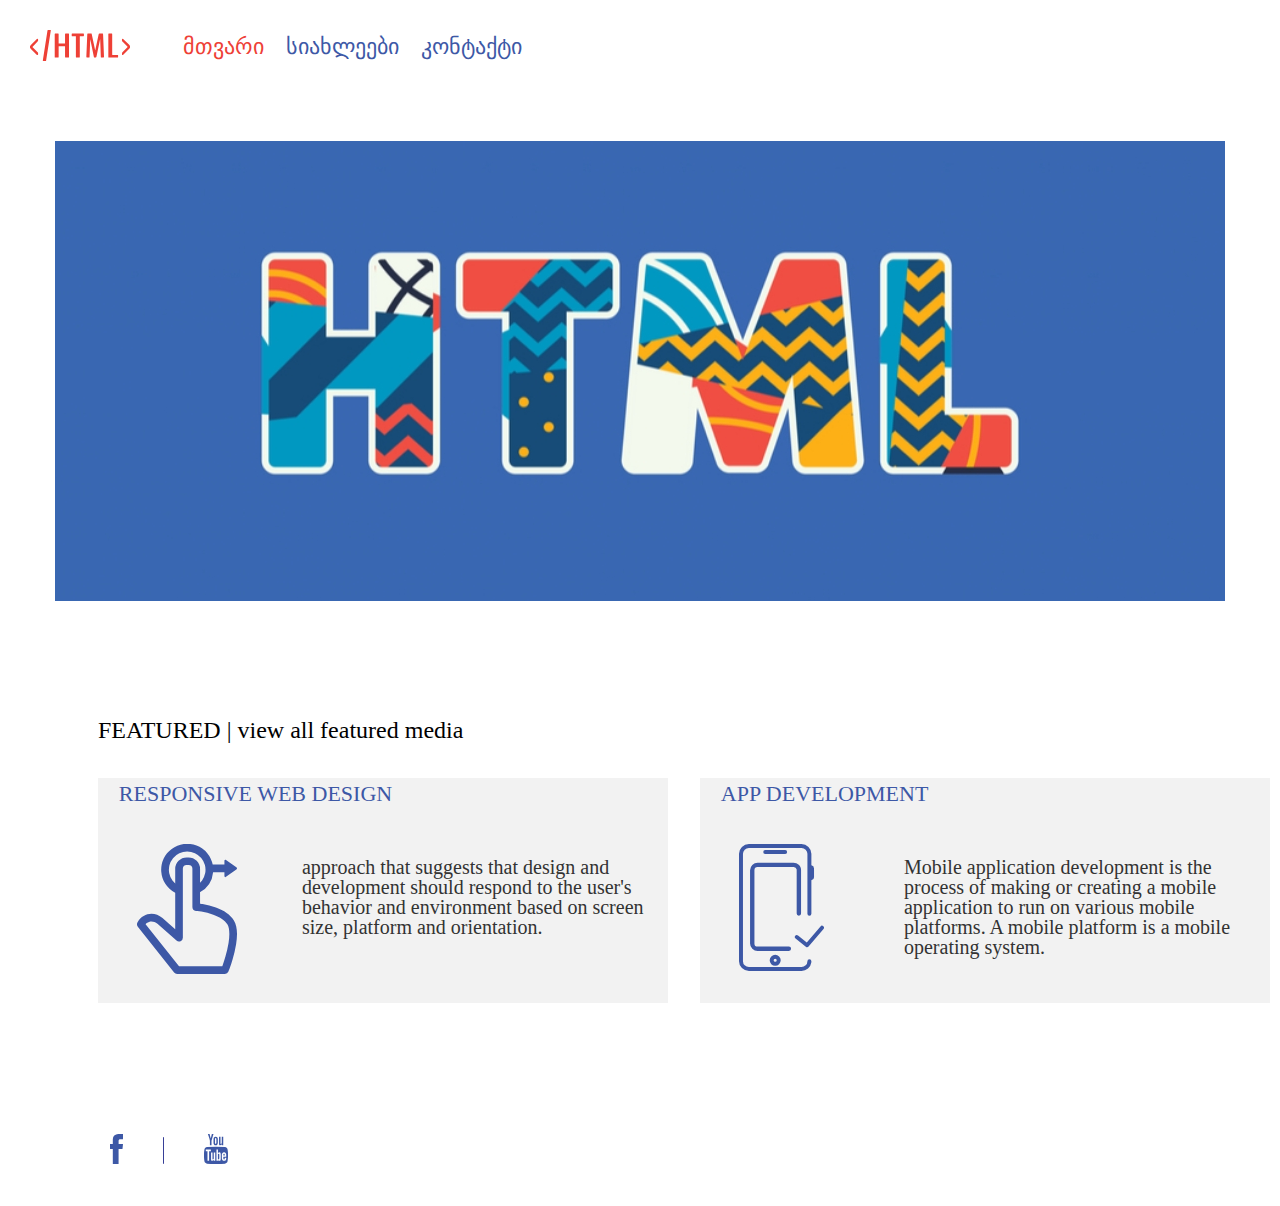
==== index.html @ 91972108 "update 1" ====
<!DOCTYPE html>
<html>
	<head>
		<meta charset="utf-8">
		<title>მთავარი</title>
		<link rel="stylesheet" type="text/css" href="css/reset.css">
		<link rel="stylesheet" type="text/css" href="css/style.css">
		<link rel="icon" href="img1/icon8.svg" type="image/gif" sizes="16x16">
	</head>
	<body>
		<header class="heder1">
			<div class="div-inline-clock">
				<a href="index.html">
					<img class="img-logo" src="img1/Group8.svg" alt="logo">
				</a>
			</div>	
			<nav class="nav-inline-block">
				<ul>
					<li class="li-inline-block" >
						<a class="color-red" href="index.html">
							მთვარი
						</a>
					</li>
					<li class="li-inline-block">
						<a class="color" href="siaxleebi/siaxleebi.html">
							სიახლეები
							</a>
					</li>
					<li class="li-inline-block">
						<a class="color" href="kontaqti/kontaqti.html">
							კონტაქტი
						</a>
					</li>	
				</ul>
			</nav>		
		</header>
		<section>
			<div class="div-baner">
				<img src="img1/banner-img.jpg" alt="banner">
			</div>
		</section>
		<section>
				<h3 class="h1-css">
					FEATURED | view all featured media
				</h3>
			<div class="div-box-left">
					<p class="p1-css">
						RESPONSIVE WEB DESIGN
					</p>
				<div class="img10">
					<img class="img11" src="img1/Group 10.svg" alt="img">
				</div>
				<div class="p2-css">
					<p class="p3-css">
						approach that suggests that design and development should respond to the user's behavior and environment based on screen size, platform and orientation.
					</p>
				</div>
			</div>
			<div class="div-box-rigth">
					<p class="p1-css">
						APP DEVELOPMENT
					</p>
				<div class="img10">
					<img class="img11" src="img1/Path 28.svg" alt="img">
				</div>
				<div class="p2-css">
					<p class="p3-css">
						Mobile application development is the process of making or creating a mobile application to run on various mobile platforms. A mobile platform is a mobile operating system.
					</p>
				</div>
			</div>
		</section>
		<footer>
			<a class="fb-icon" href="https://www.facebook.com/" target="_blank">
				<img src="img1/fb.svg" alt="facebook">
			</a>
				<img class="stik-icon" src="img1/stik.svg" alt="stik">
			<a href="https://www.youtube.com/" target="_blank">
				<img class="yu-icon" src="img1/yu.svg" alt="youtube">
			</a>
		</footer>	
	</body>
</html>
---- css/style.css ----
.div-inline-clock {
	display: inline-block;
	vertical-align: middle;
	margin: 30px 49px 0 30px ;
}
.nav-inline-block {
	display: inline-block;
	vertical-align: middle;
	margin-top: 30.8px;
}
.color-red {
	color: #EE4036;
	font-size: 22px;

}
.color {
	color: #3D58A6;
	font-size: 22px;
}
.li-inline-block {
	display: inline-block;
	margin-right: 18px;
}
.heder1 {
	margin: 0 0 77.1px 0;
}
.div-baner {
/*	display: inline-block;*/
	width: 1170px;
	height: 460px;
	margin :0 auto;
}
.h1-css {
	color: #000000;
	font-size: 24px;
	margin: 117.6px 0 0 98px;
}
.div-box-left {
	display: inline-block;
	width: 570px;
	height: 225px;
	background-color: #F2F2F2;
	margin: 35.8px 0 131px 98px;
}
.p1-css {
	color: #3D58A6;
	font-size: 22px;
	margin: 5.1px 275.2px 0 20.8px;
}
.img10 {
	display: inline-block;
	vertical-align: middle;
	width: 100px;
	height: 130.5px;
	margin: 12.7px 61.2px 0 38.8px;
}
.p2-css {
	display: inline-block;
	vertical-align: middle;
	width: 355px;
	height: 143.49px;
	margin: 51.5px 0 0 0;
	color: #333333;
	font-size: 20px;
}
.div-box-rigth {
	display: inline-block;
	width: 570px;
	height: 225px;
	background-color: #F2F2F2;
	margin: 0 0 0 28px;
}
.fb-icon {
	margin: 62.3px 35.6px 0 109.5px;
	padding-bottom: 38.7px;
}
.yu-icon {
	margin-left: 35.6px;
}
/*სიახლეების სექცია*/
.div-calendar {
	display: inline-block;
	width: 56px;
	height: 56px;
	background-color: #3D58A6;
	margin: 39.4px 0 0 30px;
}
.div-calendar1 {
	display: inline-block;
	width: 40px;
	height: 40px;
	font-size: 48px;
	color: #FFFFFF;
	
}
.span-1 {
	vertical-align: middle;	
}

.p-color {
	color: #3D58A6;
	font-size: 22px;
	margin: 2px 0 0 30px;
}
.div-1 {
	/*display: inline-block;*/
	margin: 17.5px 0 0px 30px;
}
.h3-css {
	font-size: 22px;
	color: #000000;
	padding: 0 0 17.5px 0;
}
.div-2 {
	display: inline-block;
	vertical-align: top;
	width: 270px;
	height: 210px;
	margin: 0 39px 0 0;
}
.div-3 {
	display: inline-block;
	vertical-align: top;
	width: 929.02px;
	height: 360px;
	font-size: 16px;
	color: #000000;
}
.p-2 {
	margin-top: 25px;
}
.fb-icon3 {
	margin: 0px 35.6px 0px 33.7px;
	padding: 32.1px 0 26.5px 0;
}
.yu-icon4 {
	margin-left: 35.6px;
}
/*კონტაქტის სექცია*/
.section-css {
	margin: 24.2px auto 31.7px;
}
.div-11 {
	/*width: 1366px;*/
	height: 570px;
	margin: 0 auto;
	background-color: #E6E6E6;
}
.div-12 {
	display: inline-block;
	vertical-align: top;
	padding: 62.5px 63.5px 409.5px 97.5px;	
}
.h-13 {
	font-size: 20px;
	color: #3D58A6;
	margin-bottom: 8px;
}
.li-14 {
	font-size: 16px;
	margin-bottom: 8px;
}
.span-15 {
	color: #000000;
}	
.span-css {
	color: #808080;
}

.div-16 {
	display: inline-block;
	vertical-align: top;
	padding: 39px 95.5px 66.5px 0;
}
	/*footer section*/
.icon-fb {
	margin: 31.4px 35.6px 17.3px 47.7px;
}
.icon-you {
	padding: 31.4px 35.6px 17.3px 47.7px;
}
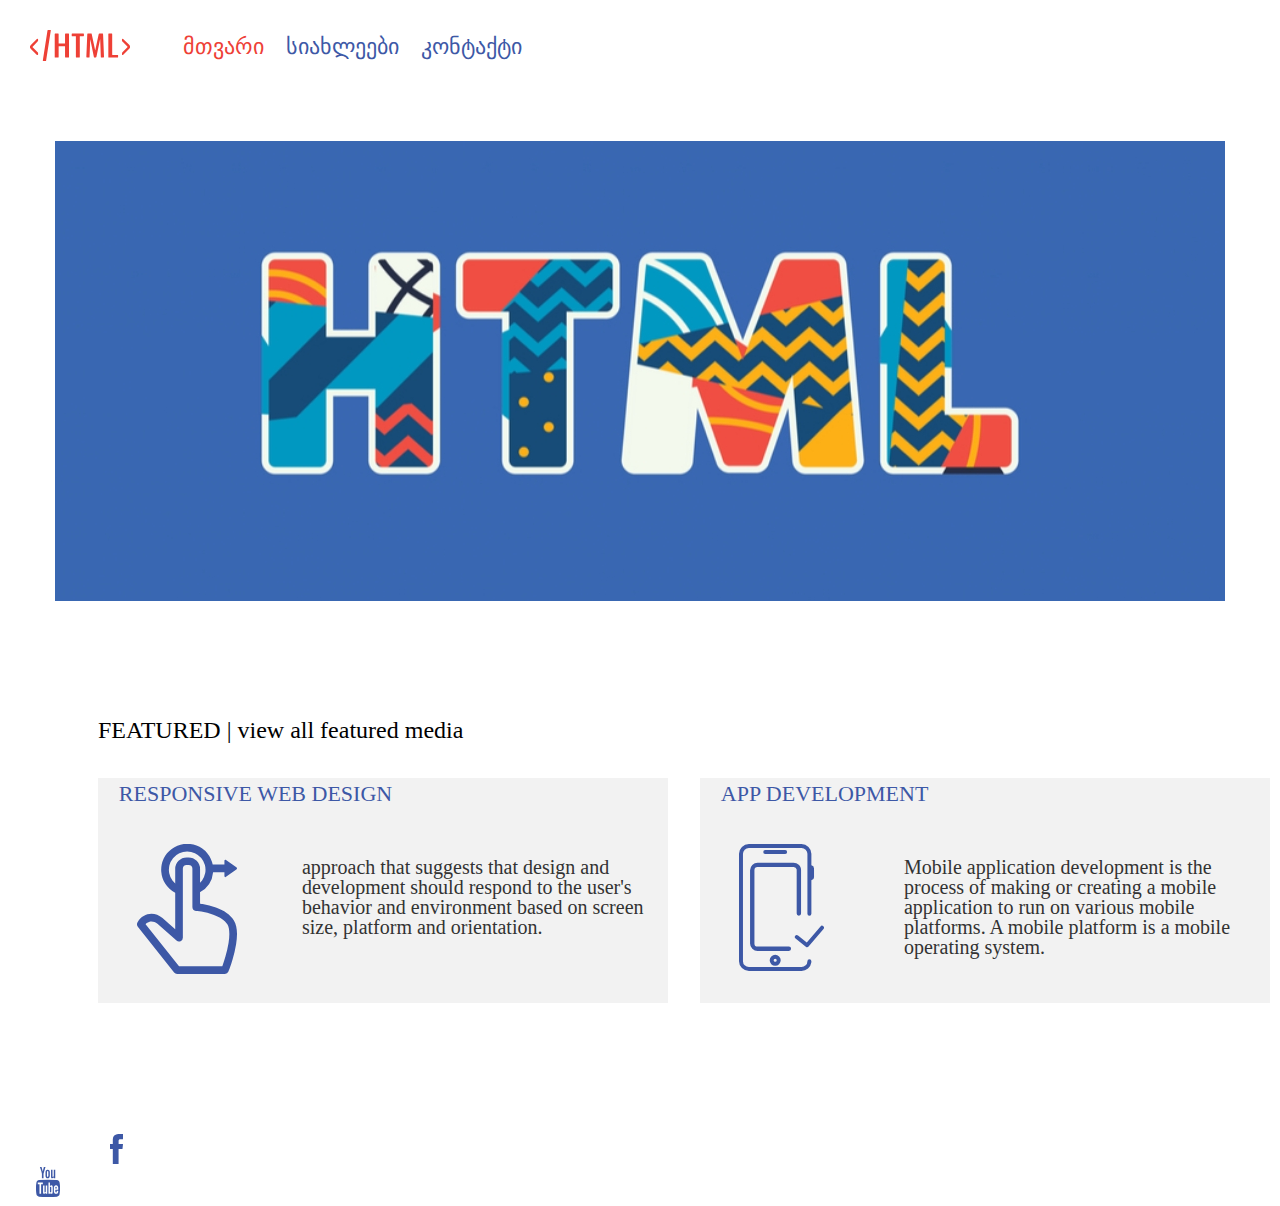
==== commit 9ee7584d: "Img location corect" ====
--- a/index.html
+++ b/index.html
@@ -11,7 +11,7 @@
 		<header class="heder1">
 			<div class="div-inline-clock">
 				<a href="index.html">
-					<img class="img-logo" src="img1/Group8.svg" alt="logo">
+					<img class="img-logo" src="img1/Group 8.svg" alt="logo">
 				</a>
 			</div>	
 			<nav class="nav-inline-block">
@@ -74,7 +74,7 @@
 			<a class="fb-icon" href="https://www.facebook.com/" target="_blank">
 				<img src="img1/fb.svg" alt="facebook">
 			</a>
-				<img class="stik-icon" src="img1/stik.svg" alt="stik">
+				<div class="div-stik"></div>
 			<a href="https://www.youtube.com/" target="_blank">
 				<img class="yu-icon" src="img1/yu.svg" alt="youtube">
 			</a>
